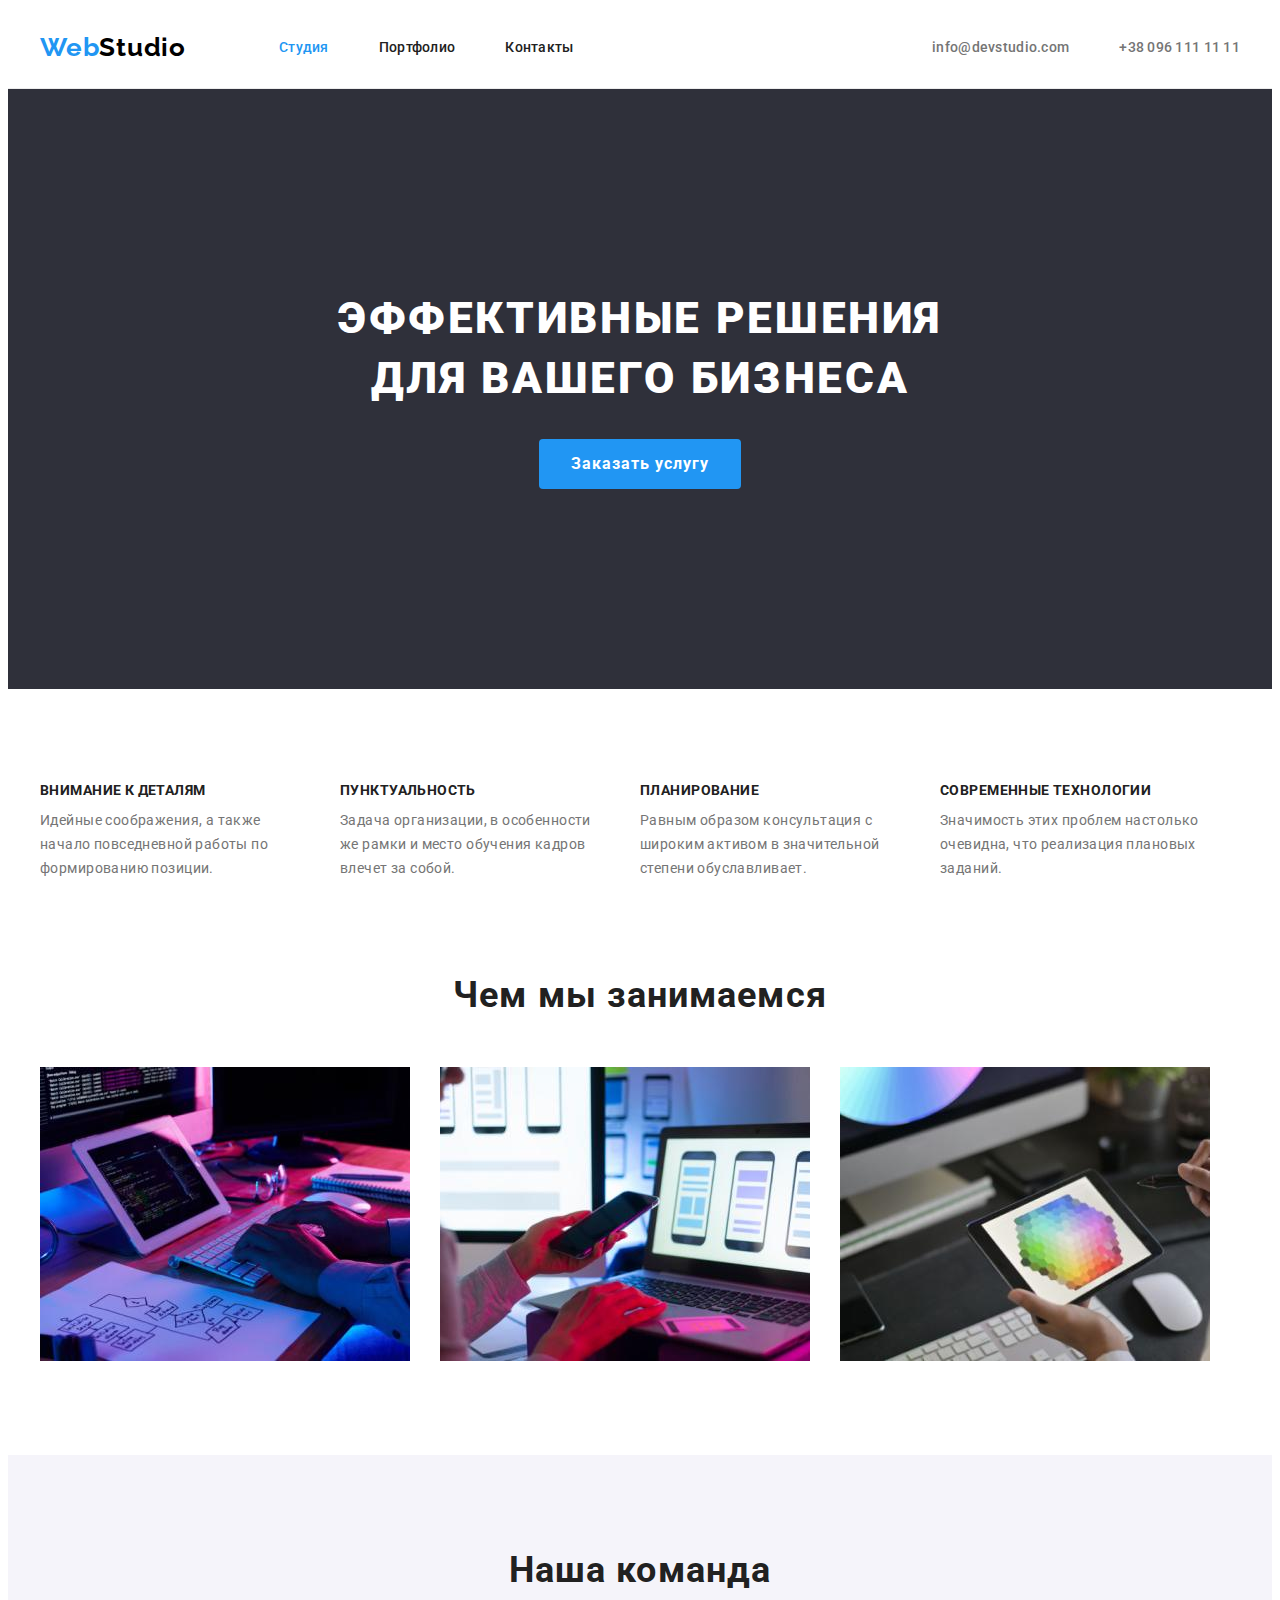
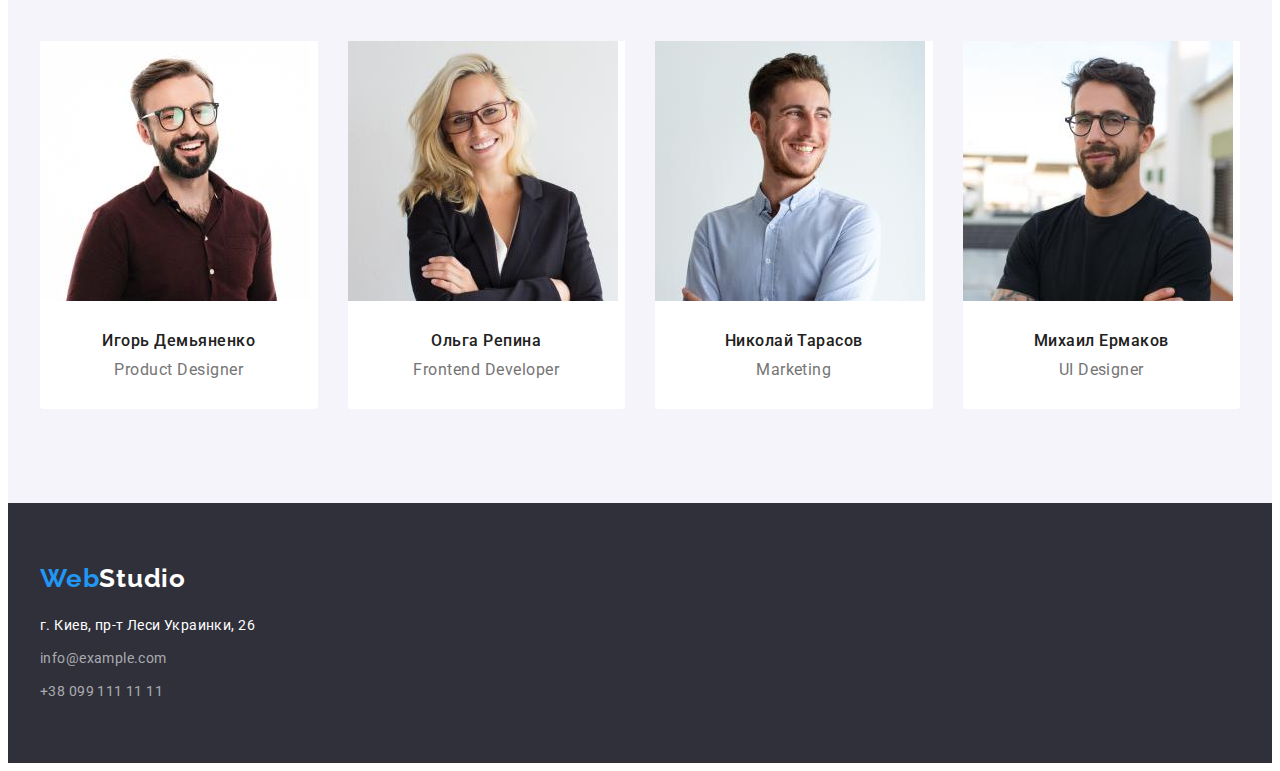
==== index.html @ 36c6a74e "Создает репозиторий для дз 4" ====
<!doctype html>
<html lang="ru">
<head>
    <meta charset="UTF-8">
    <meta http-equiv="X-UA-Compatible" content="IE=edge">
    <meta name="viewport" content="width=device-width, initial-scale=1.0">
    <title>Студия</title>
    <link rel="preconnect" href="https://fonts.googleapis.com">
    <link rel="preconnect" href="https://fonts.gstatic.com" crossorigin>
    <link href="https://fonts.googleapis.com/css2?family=Raleway:wght@700&family=Roboto:wght@400;500;700;900&display=swap"
        rel="stylesheet">
    <link rel="stylesheet" href="https://cdnjs.cloudflare.com/ajax/libs/modern-normalize/1.1.0/modern-normalize.min.css"
        integrity="sha512-wpPYUAdjBVSE4KJnH1VR1HeZfpl1ub8YT/NKx4PuQ5NmX2tKuGu6U/JRp5y+Y8XG2tV+wKQpNHVUX03MfMFn9Q=="
        crossorigin="anonymous" referrerpolicy="no-referrer" />
    <link rel="stylesheet" href="./css/styles.css">
</head>
<body>
    <header class="header">
        <div class="container header-container">
            <nav class="header-nav">
                <a class="link logo" href="./">Web<span class="logo-header">Studio</span></a>
                <ul class="list header-site-nav">
                    <li class="header-item"><a class="link header-link current" href="">Студия</a></li>
                    <li class="header-item"><a class="link header-link" href="./portfolio.html">Портфолио</a></li>
                    <li class="header-item"><a class="link header-link" href="">Контакты</a></li> 
                </ul>
            </nav>
            <ul class="list header-contacts">
                <li class="header-item"><a class="link header-link" href="mailto:info@devstudio.com">info@devstudio.com</a></li>
                <li class="header-item"><a class="link header-link" href="tel:+380961111111">+38 096 111 11 11</a></li>       
            </ul>
        </div>
    </header>
    <main>
        <!-- Герой -->
        <section class="hero">
            <div class="container hero-container">
                <h1 class="title">Эффективные решения для вашего бизнеса</h1>
                <button class="button-hero" type="button">Заказать услугу</button>
            </div>
        </section>
        <!-- Особенности -->
        <section class="section-features">
            <div class="container features-container">
                <h2 class="visually-hidden">Особенности</h2>
                <ul class="list features-list">
                    <li class="features-item">
                        <h3 class="title">Внимание к деталям</h3>
                        <p class="text">Идейные соображения, а также начало повседневной работы по формированию позиции.</p>
                    </li>
                    <li class="features-item">
                        <h3 class="title">Пунктуальность</h3>
                        <p class="text">Задача организации, в особенности же рамки и место обучения кадров влечет за собой.</p>
                    </li>
                    <li class="features-item">
                        <h3 class="title">Планирование</h3>
                        <p class="text">Равным образом консультация с широким активом в значительной степени обуславливает.</p>
                    </li>
                    <li class="features-item">
                        <h3 class="title">Современные технологии</h3>
                        <p class="text">Значимость этих проблем настолько очевидна, что реализация плановых заданий.</p>
                    </li>
                </ul>
            </div>
        </section>
        <!-- Чем мы занимаемся -->
        <section class="section-activity">
            <div class="container activity-container">
                <h2 class="section-title">Чем мы занимаемся</h2>
                <ul class="list activity-list">
                    <li class="activity-item">
                        <img 
                            src="./images/activity-img-1.jpg" 
                            alt="человек пишет код"
                            width="370"
                            height="294" 
                        />                        
                    </li>
                    <li class="activity-item">
                        <img 
                            src="./images/activity-img-2.jpg" 
                            alt="человек делает дизайн мобильного приложения" 
                            width="370" 
                            height="294" 
                        />
                    </li>
                    <li class="activity-item">
                        <img 
                            src="./images/activity-img-3.jpg" 
                            alt="человек выбирает цвет на планшете" 
                            width="370" 
                            height="294" 
                        />
                    </li>
                </ul>
            </div>
        </section>
        <!-- Наша команда -->
        <section class="section-team">
            <div class="container team-container">
                <h2 class="section-title">Наша команда</h2>
                <ul class="list team-list">
                    <li class="team-item">
                        <img src="./images/team-img-1.jpg" alt="фото Игорь Демьяненко" width="270" height="260"> 
                        <div class="team-item-bottom">
                            <h3 class="title">Игорь Демьяненко</h3>
                            <p class="text" lang="en">Product Designer</p>
                        </div>
                    </li>
                    <li class="team-item">
                        <img src="./images/team-img-2.jpg" alt="фото Ольга Репина" width="270" height="260">
                        <div class="team-item-bottom">
                            <h3 class="title">Ольга Репина</h3>
                            <p class="text" lang="en">Frontend Developer</p>
                        </div>                        
                    </li>
                    <li class="team-item">
                        <img src="./images/team-img-3.jpg" alt="фото Николай Тарасов" width="270" height="260">
                        <div class="team-item-bottom">
                            <h3 class="title">Николай Тарасов</h3>
                            <p class="text" lang="en">Marketing</p>
                        </div>
                    </li>
                    <li class="team-item">
                        <img src="./images/team-img-4.jpg" alt="фото Михаил Ермаков" width="270" height="260">
                        <div class="team-item-bottom">
                            <h3 class="title">Михаил Ермаков</h3>
                            <p class="text" lang="en">UI Designer</p>
                        </div>
                    </li>
                </ul>
            </div>
        </section>
    </main>
    <!-- Футер -->
    <footer class="footer">
        <div class="container footer-container">
            <a class="link logo" href="./">Web<span class="logo-footer">Studio</span></a>
            <address>
                <ul class="list footer-contacts">
                    <li class="footer-contacts-bottom"><a class="link"  href="https://goo.gl/maps/1StMXvGL2Qj9idB2A" target="_blank" rel="noopener noreferrer">г. Киев, пр-т Леси Украинки, 26</a></li>
                    <li class="footer-contacts-bottom"><a class="link contacts" href="mailto:info@example.com">info@example.com</a></li>
                    <li class="footer-contacts-bottom"><a class="link contacts" href="tel:+380991111111">+38 099 111 11 11</a></li>
                </ul>
            </address>
        </div>
    </footer>
</body>
</html>
---- css/styles.css ----
:root {
  --background-color: #ffffff;
  --second-background-color: #2f303a;
  --third-backgroud-color: #f5f4fa;
  --logo-text-color: #2196f3;
  --logo-text-color-first: #000000;
  --logo-text-color-second: #ffffff;
  --main-title-color: #ffffff;
  --second-title-color: #212121;
  --main-text-color: #757575;
  --second-text-color: rgba(255, 255, 255, 0.6);
  --accent-color: #2196f3;
  --background-btn-color: #2196f3;
  --text-btn-color: #ffffff;
  --header-text-color: #212121;
  --portfolio-btn-text-color: #212121;
  --portfolio-btn-background-color: #f5f4fa;
  --portfolio-btn-accent-text-color: #ffffff;
  --portfolio-btn-accent-background-color: #2196f3;
  --header-border-color: #ececec;
  --portfolio-border-color: #eeeeee;
}

p,
h1,
h2,
h3,
h4,
h5,
h6 {
  margin: 0;
}
ul {
  margin: 0;
  padding: 0;
}
img {
  display: block;
}

.container {
  width: 1200px;
  padding-left: 15px;
  padding-right: 15px;
  margin: 0 auto;
}

body {
  background-color: var(--background-color);
  font-family: 'Roboto', sans-serif;
  color: var(--main-text-color);
}

/* --------------------General---------------- */
.list {
  list-style: none;
}

.link {
  text-decoration: none;
}

.section-title {
  font-weight: 700;
  font-size: 36px;
  line-height: 1.17;
  text-align: center;
  letter-spacing: 0.03em;
  color: var(--second-title-color);
  margin-bottom: 50px;
}

.visually-hidden {
  position: absolute;
  white-space: nowrap;
  width: 1px;
  height: 1px;
  overflow: hidden;
  border: 0;
  padding: 0;
  clip: rect(0 0 0 0);
  clip-path: inset(50%);
  margin: -1px;
}

/* -----------------------Logo------------------ */
.logo {
  font-family: Raleway;
  font-weight: 700;
  font-size: 26px;
  line-height: 1.19;
  letter-spacing: 0.03em;
  color: var(--logo-text-color);
  display: block;
}

.logo-header {
  color: var(--logo-text-color-first);
  margin-right: 93px;
}

.logo-footer {
  color: var(--logo-text-color-second);
}

/* -------------------------Button-------------- */
.button-hero {
  font-family: inherit;
  font-weight: 700;
  font-size: 16px;
  line-height: 1.88;
  text-align: center;
  letter-spacing: 0.06em;
  color: var(--text-btn-color);
  background-color: var(--background-btn-color);

  min-width: 200px;
  border-radius: 4px;
  border: 0;
  padding: 10px 32px;
  margin: 0;
}

.button-hero:hover,
.button-hero:focus {
  cursor: pointer;
}

.button-works {
  font-family: inherit;
  font-weight: 500;
  font-size: 16px;
  line-height: 1.63;
  text-align: center;
  letter-spacing: 0.03em;
  color: var(--portfolio-btn-text-color);
  background-color: var(--portfolio-btn-background-color);

  max-width: 145px;
  border-radius: 4px;
  border: 0;
  padding: 6px 22px;
}

.button-works:hover,
.button-works:focus {
  color: var(--portfolio-btn-accent-text-color);
  background-color: var(--portfolio-btn-accent-background-color);
  cursor: pointer;
}

/*----------------------------INDEX.HTML----------------------*/

/* ---------------------------Header--------------- */

.header {
  border-bottom-width: 1px;
  border-bottom-style: solid;
  border-bottom-color: var(--header-border-color);
}

.header-site-nav {
  display: flex;
}

.header-nav {
  display: flex;
  align-items: center;
}

.header-nav .logo {
  padding-top: 24px;
  padding-bottom: 25px;
}

.header-container {
  display: flex;
  align-items: center;
}

.header-contacts {
  display: flex;
  margin-left: auto;
}

.header-item:not(:last-child) {
  margin-right: 50px;
}

.header-link {
  padding-top: 32px;
  padding-bottom: 32px;
  display: block;
}

.header-site-nav .link {
  font-weight: 500;
  font-size: 14px;
  line-height: 1.14;
  letter-spacing: 0.02em;
  color: var(--header-text-color);
}
.header-site-nav .link:hover,
.header-site-nav .link:focus {
  color: var(--accent-color);
}

.header-site-nav .link.current {
  color: var(--accent-color);
}

.header-contacts .link {
  font-weight: 500;
  font-size: 14px;
  line-height: 1.14;
  letter-spacing: 0.02em;
  color: inherit;
}
.header-contacts .link:hover,
.header-contacts .link:focus {
  color: var(--accent-color);
}

/* ---------------------------Секция Герой------------ */
.hero {
  padding: 200px 0px;
  background-color: var(--second-background-color);
}

.hero-container {
  justify-content: center;
  text-align: center;
}

.hero .title {
  font-weight: 900;
  font-size: 44px;
  line-height: 1.36;
  text-align: center;
  letter-spacing: 0.06em;
  text-transform: uppercase;
  color: var(--main-title-color);

  width: 696px;
  margin-right: auto;
  margin-left: auto;
  margin-bottom: 30px;
}

/* ---------------------------Секция Особенности-------- */

.section-features {
  padding: 94px 0;
}

.features-list {
  display: flex;
}

.features-item {
  width: 270px;
}

.features-item:not(:last-child) {
  margin-right: 30px;
}

.features-list .title {
  font-weight: 700;
  font-size: 14px;
  line-height: 1.14;
  letter-spacing: 0.03em;
  text-transform: uppercase;
  color: var(--second-title-color);
  text-align: left;
  margin-bottom: 10px;
}
.features-list .text {
  font-weight: 400;
  font-size: 14px;
  line-height: 1.71;
  letter-spacing: 0.03em;
  text-align: left;
}

/* ------------------Секция Чем мы занимаемся------------- */

.section-activity {
  padding-bottom: 94px;
}

.activity-list {
  display: flex;
  flex-wrap: wrap;
}

.activity-item {
  width: 370px;
  margin-right: 30px;
}

.activity-item:nth-child(3n) {
  margin-right: 0;
}

/* ------------------------Секция Наша команда------------ */

.section-team {
  background-color: var(--third-backgroud-color);
  padding: 94px 0;
}

.team-list {
  display: flex;
  flex-wrap: wrap;
  margin-left: -30px;
  margin-bottom: -30px;
}

.team-item {
  width: 270px;
  flex-basis: calc((100% - 4 * 30px) / 4);
  margin-left: 30px;
  margin-bottom: 30px;
  border-bottom-right-radius: 4px;
  border-bottom-left-radius: 4px;
  background-color: #ffffff;
}

.team-item-bottom {
  padding-top: 30px;
  padding-bottom: 30px;
}

.team-list .title {
  font-weight: 500;
  font-size: 16px;
  line-height: 1.19;
  text-align: center;
  letter-spacing: 0.03em;
  margin-bottom: 10px;
  color: var(--second-title-color);
}
.team-list .text {
  font-weight: 400;
  font-size: 16px;
  line-height: 1.19;
  text-align: center;
  letter-spacing: 0.03em;
}

/* Футер */
.footer {
  background-color: var(--second-background-color);
  padding: 60px 0;
}

.footer-container .logo {
  margin-bottom: 20px;
}

.footer-contacts {
  width: 231px;
  margin-right: auto;
}

.footer-contacts-bottom:not(:last-child) {
  margin-bottom: 9px;
}

.footer-contacts .link {
  font-style: normal;
  font-weight: 400;
  font-size: 14px;
  line-height: 1.71;
  letter-spacing: 0.03em;
  color: #ffffff;
}
.footer-contacts .link:hover,
.footer-contacts .link:focus {
  color: var(--accent-color);
}
.footer-contacts .contacts {
  font-style: normal;
  font-weight: 400;
  font-size: 14px;
  line-height: 1.71;
  letter-spacing: 0.03em;
  color: var(--second-text-color);
}
.footer-contacts .contacts:hover,
.footer-contacts .contacts:focus {
  color: var(--accent-color);
}

/*------------------------------PORTFOLIO.HTML-----------------*/

.section-works {
  padding: 94px 0;
}

.list-btn-works {
  display: flex;
  justify-content: center;
  min-width: 611px;
  margin-bottom: 50px;
}

.button-works-item:not(:last-child) {
  margin-right: 8px;
}

.list-works {
  display: flex;
  flex-wrap: wrap;
  margin-left: -30px;
  margin-bottom: -30px;
}

.cards-works-item {
  width: 370px;
  flex-basis: calc((100% - 9 * 30px) / 9);
  margin-left: 30px;
  margin-bottom: 30px;
}

.cards-works-text {
  padding: 20px 24px;
  border-width: 0 1px 1px 1px;
  border-style: solid;
  border-color: var(--portfolio-border-color);
}

.title-works {
  font-weight: 700;
  font-size: 18px;
  line-height: 2;
  letter-spacing: 0.06em;
  color: var(--second-title-color);
  margin-bottom: 4px;
}

.list-works .link-works {
  font-weight: 400;
  font-size: 16px;
  line-height: 1.88;
  letter-spacing: 0.03em;
  color: inherit;
}
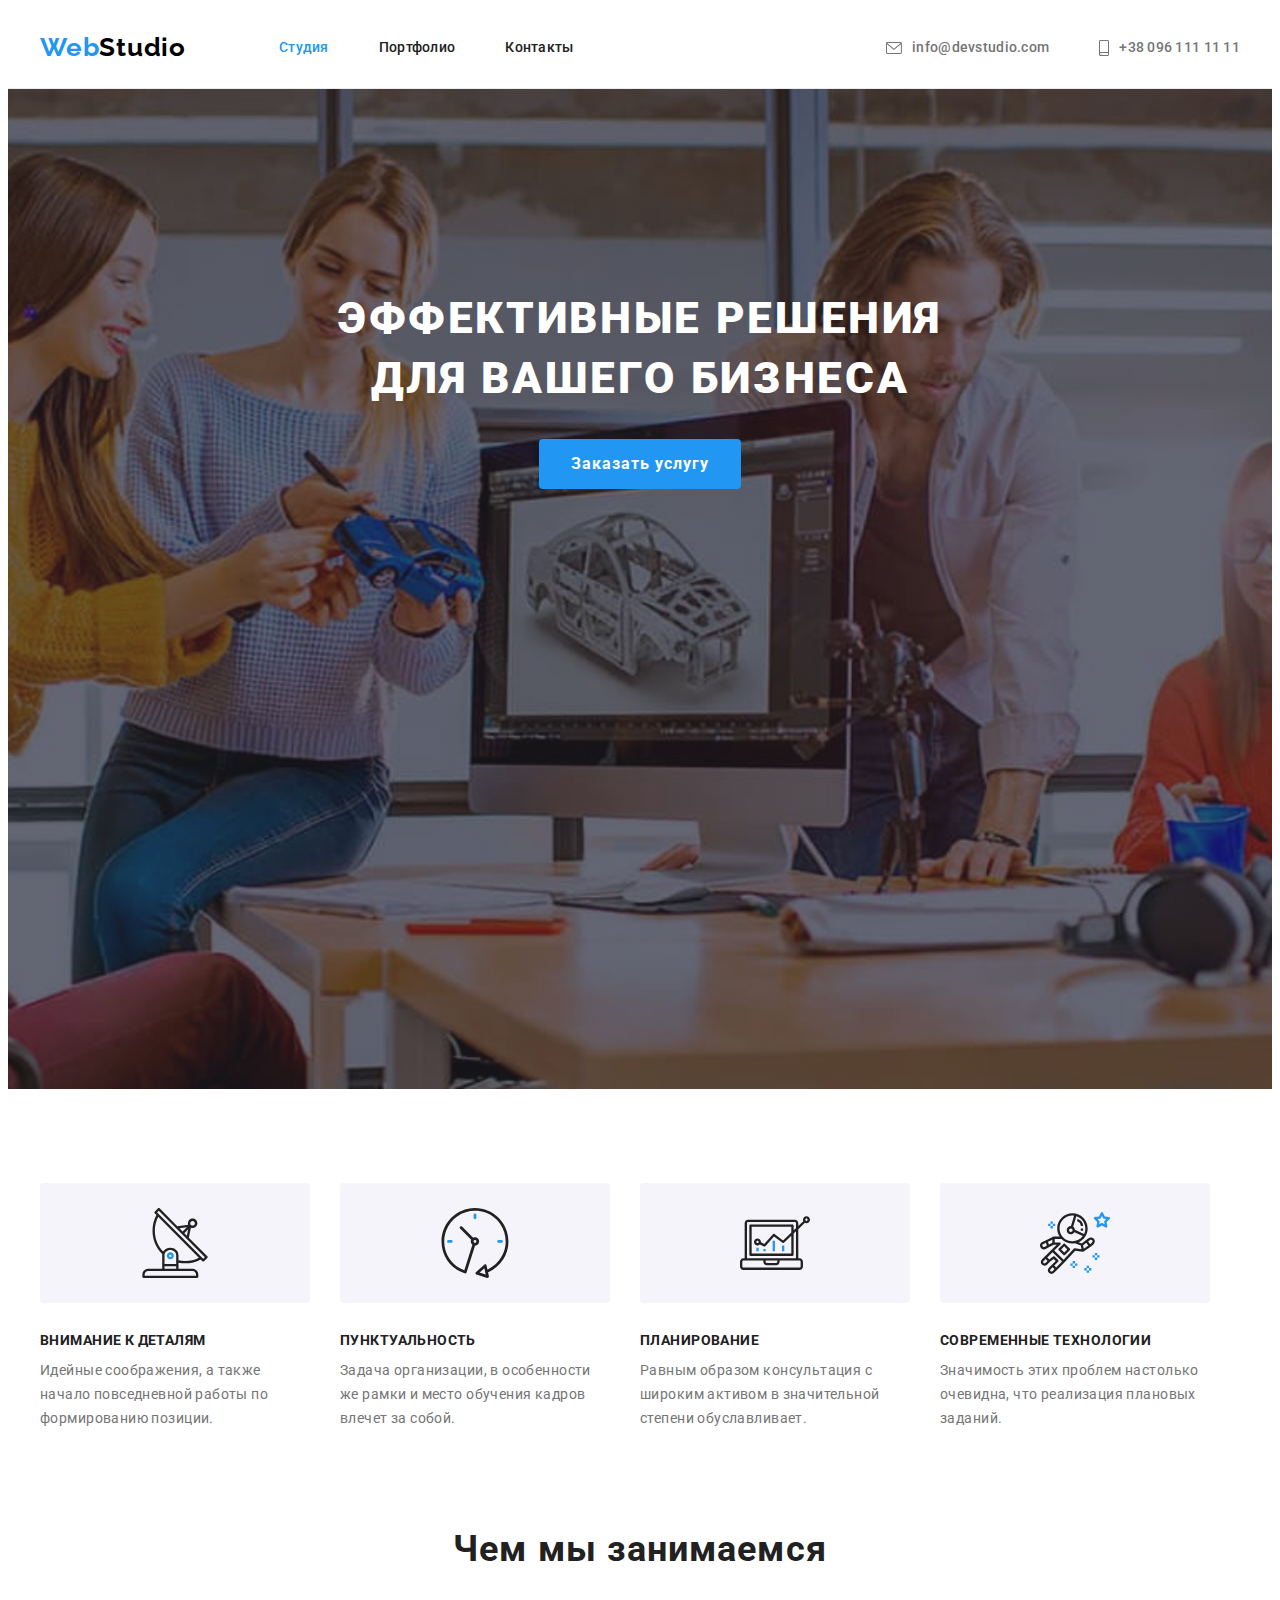
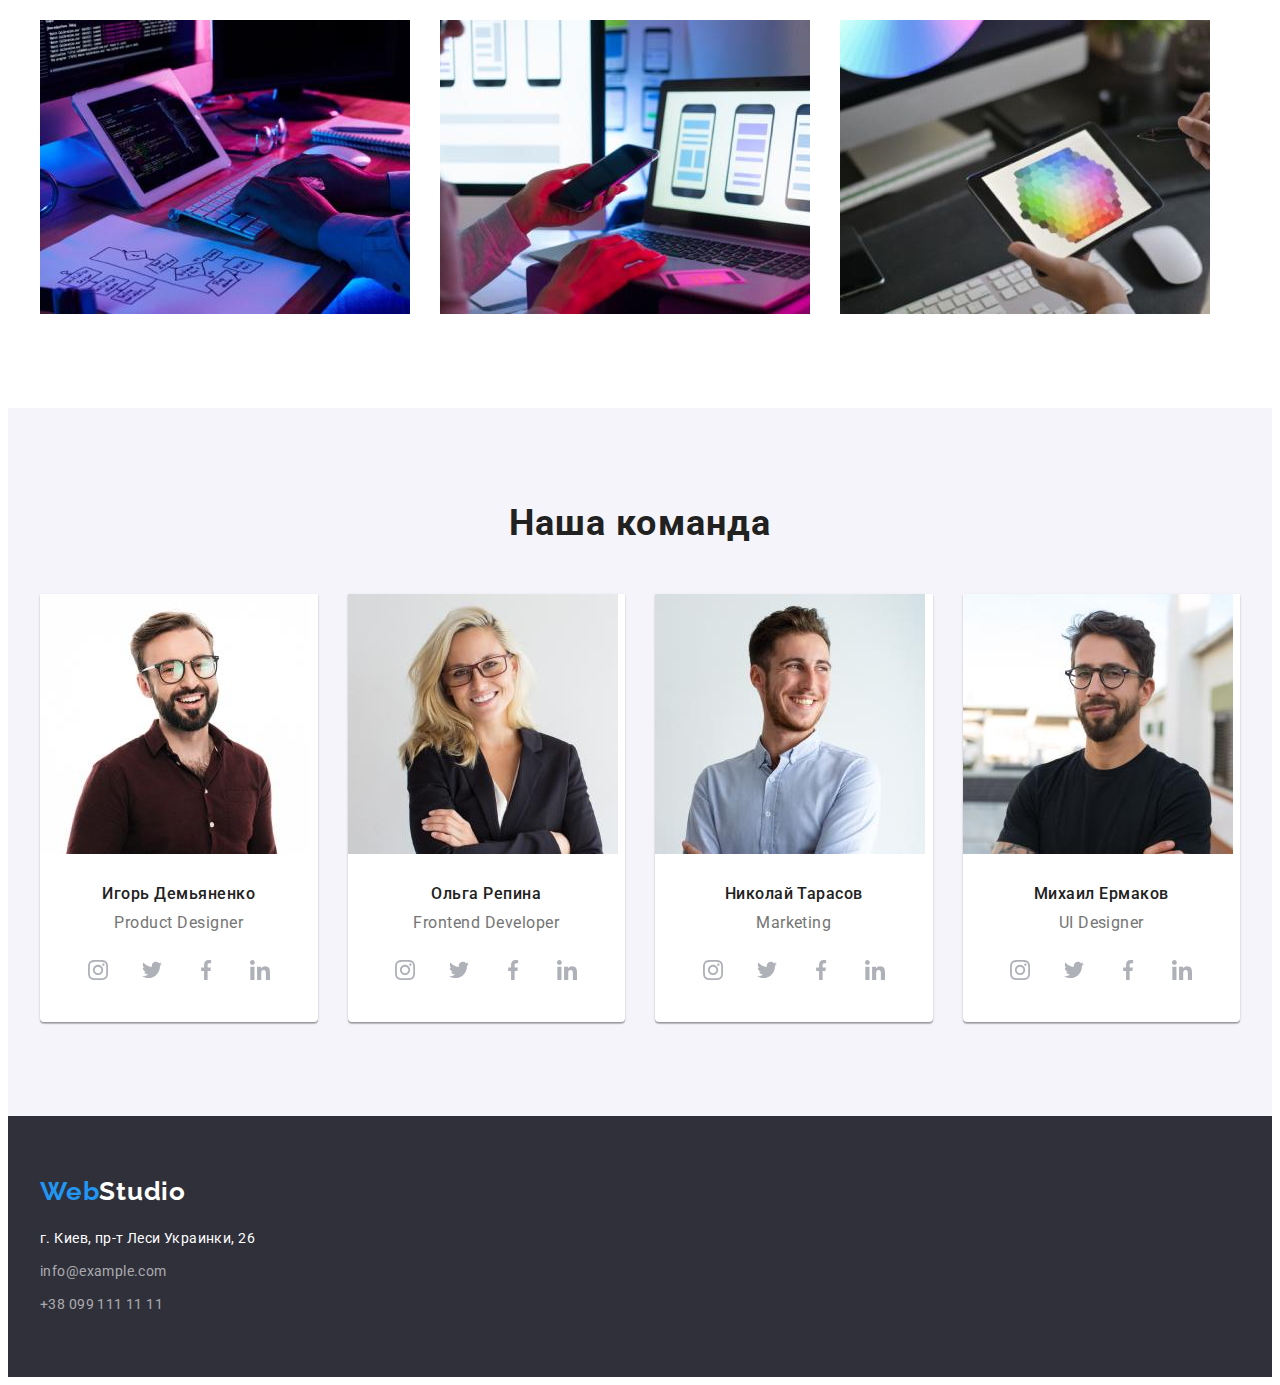
==== commit 1d01fdad: "Создает декоративные элементы и иконки на странице Портфолио (кроме Постоянные клиенты и Футер)" ====
--- a/index.html
+++ b/index.html
@@ -26,15 +26,25 @@
                 </ul>
             </nav>
             <ul class="list header-contacts">
-                <li class="header-item"><a class="link header-link" href="mailto:info@devstudio.com">info@devstudio.com</a></li>
-                <li class="header-item"><a class="link header-link" href="tel:+380961111111">+38 096 111 11 11</a></li>       
+                <li class="header-item">
+                    <a class="link header-link" href="mailto:info@devstudio.com">
+                        <svg class="contacts-icon" width="16" height="12">
+                            <use href="./images/icons.svg#envelope"></use>
+                        </svg>
+                    info@devstudio.com</a></li>
+                <li class="header-item">
+                    <a class="link header-link" href="tel:+380961111111">
+                        <svg class="contacts-icon" width="10" height="16">
+                            <use href="./images/icons.svg#smartphone"></use>
+                        </svg>
+                    +38 096 111 11 11</a></li>       
             </ul>
         </div>
     </header>
     <main>
         <!-- Герой -->
-        <section class="hero">
-            <div class="container hero-container">
+        <section class="hero hero-overlay">
+            <div class="hero-container ">
                 <h1 class="title">Эффективные решения для вашего бизнеса</h1>
                 <button class="button-hero" type="button">Заказать услугу</button>
             </div>
@@ -45,18 +55,38 @@
                 <h2 class="visually-hidden">Особенности</h2>
                 <ul class="list features-list">
                     <li class="features-item">
+                        <div class="features-background">
+                            <svg class="features-icon" width="70" height="70">
+                                <use href="./images/icons.svg#antenna"></use>
+                            </svg>
+                        </div>
                         <h3 class="title">Внимание к деталям</h3>
                         <p class="text">Идейные соображения, а также начало повседневной работы по формированию позиции.</p>
                     </li>
                     <li class="features-item">
+                        <div class="features-background">
+                            <svg class="features-icon" width="70" height="70">
+                                <use href="./images/icons.svg#clock"></use>
+                            </svg>
+                        </div>
                         <h3 class="title">Пунктуальность</h3>
                         <p class="text">Задача организации, в особенности же рамки и место обучения кадров влечет за собой.</p>
                     </li>
                     <li class="features-item">
+                        <div class="features-background">
+                            <svg class="features-icon" width="70" height="70">
+                                <use href="./images/icons.svg#diagram"></use>
+                            </svg>
+                        </div>
                         <h3 class="title">Планирование</h3>
                         <p class="text">Равным образом консультация с широким активом в значительной степени обуславливает.</p>
                     </li>
                     <li class="features-item">
+                        <div class="features-background">
+                            <svg class="features-icon" width="70" height="70">
+                                <use href="./images/icons.svg#astronaut"></use>
+                            </svg>
+                        </div>
                         <h3 class="title">Современные технологии</h3>
                         <p class="text">Значимость этих проблем настолько очевидна, что реализация плановых заданий.</p>
                     </li>
@@ -105,6 +135,36 @@
                         <div class="team-item-bottom">
                             <h3 class="title">Игорь Демьяненко</h3>
                             <p class="text" lang="en">Product Designer</p>
+                            <ul class="list team-social-list">
+                                <li class="team-social-item">
+                                    <a class="team-social-link" href="">
+                                        <svg class="team-social-icon" width="20" height="20">
+                                            <use href="./images/icons.svg#instagram"></use>
+                                        </svg>
+                                    </a>
+                                </li>
+                                <li class="team-social-item">
+                                    <a class="team-social-link" href="">
+                                        <svg class="team-social-icon" width="20" height="20">
+                                            <use href="./images/icons.svg#twitter"></use>
+                                        </svg>
+                                    </a>
+                                </li>
+                                <li class="team-social-item">
+                                    <a class="team-social-link" href="">
+                                        <svg class="team-social-icon" width="20" height="20">
+                                            <use href="./images/icons.svg#facebook"></use>
+                                        </svg>
+                                    </a>
+                                </li>
+                                <li class="team-social-item">
+                                    <a class="team-social-link" href="">
+                                        <svg class="team-social-icon" width="20" height="20">
+                                            <use href="./images/icons.svg#linkedin"></use>
+                                        </svg>
+                                    </a>
+                                </li>
+                            </ul>
                         </div>
                     </li>
                     <li class="team-item">
@@ -112,6 +172,36 @@
                         <div class="team-item-bottom">
                             <h3 class="title">Ольга Репина</h3>
                             <p class="text" lang="en">Frontend Developer</p>
+                            <ul class="list team-social-list">
+                                <li class="team-social-item">
+                                    <a class="team-social-link" href="">
+                                        <svg class="team-social-icon" width="20" height="20">
+                                            <use href="./images/icons.svg#instagram"></use>
+                                        </svg>
+                                    </a>
+                                </li>
+                                <li class="team-social-item">
+                                    <a class="team-social-link" href="">
+                                        <svg class="team-social-icon" width="20" height="20">
+                                            <use href="./images/icons.svg#twitter"></use>
+                                        </svg>
+                                    </a>
+                                </li>
+                                <li class="team-social-item">
+                                    <a class="team-social-link" href="">
+                                        <svg class="team-social-icon" width="20" height="20">
+                                            <use href="./images/icons.svg#facebook"></use>
+                                        </svg>
+                                    </a>
+                                </li>
+                                <li class="team-social-item">
+                                    <a class="team-social-link" href="">
+                                        <svg class="team-social-icon" width="20" height="20">
+                                            <use href="./images/icons.svg#linkedin"></use>
+                                        </svg>
+                                    </a>
+                                </li>
+                            </ul>
                         </div>                        
                     </li>
                     <li class="team-item">
@@ -119,6 +209,36 @@
                         <div class="team-item-bottom">
                             <h3 class="title">Николай Тарасов</h3>
                             <p class="text" lang="en">Marketing</p>
+                            <ul class="list team-social-list">
+                                <li class="team-social-item">
+                                    <a class="team-social-link" href="">
+                                        <svg class="team-social-icon" width="20" height="20">
+                                            <use href="./images/icons.svg#instagram"></use>
+                                        </svg>
+                                    </a>
+                                </li>
+                                <li class="team-social-item">
+                                    <a class="team-social-link" href="">
+                                        <svg class="team-social-icon" width="20" height="20">
+                                            <use href="./images/icons.svg#twitter"></use>
+                                        </svg>
+                                    </a>
+                                </li>
+                                <li class="team-social-item">
+                                    <a class="team-social-link" href="">
+                                        <svg class="team-social-icon" width="20" height="20">
+                                            <use href="./images/icons.svg#facebook"></use>
+                                        </svg>
+                                    </a>
+                                </li>
+                                <li class="team-social-item">
+                                    <a class="team-social-link" href="">
+                                        <svg class="team-social-icon" width="20" height="20">
+                                            <use href="./images/icons.svg#linkedin"></use>
+                                        </svg>
+                                    </a>
+                                </li>
+                            </ul>
                         </div>
                     </li>
                     <li class="team-item">
@@ -126,6 +246,36 @@
                         <div class="team-item-bottom">
                             <h3 class="title">Михаил Ермаков</h3>
                             <p class="text" lang="en">UI Designer</p>
+                            <ul class="list team-social-list">
+                                <li class="team-social-item">
+                                    <a class="team-social-link" href="">
+                                        <svg class="team-social-icon" width="20" height="20">
+                                            <use href="./images/icons.svg#instagram"></use>
+                                        </svg>
+                                    </a>
+                                </li>
+                                <li class="team-social-item">
+                                    <a class="team-social-link" href="">
+                                        <svg class="team-social-icon" width="20" height="20">
+                                            <use href="./images/icons.svg#twitter"></use>
+                                        </svg>
+                                    </a>
+                                </li>
+                                <li class="team-social-item">
+                                    <a class="team-social-link" href="">
+                                        <svg class="team-social-icon" width="20" height="20">
+                                            <use href="./images/icons.svg#facebook"></use>
+                                        </svg>
+                                    </a>
+                                </li>
+                                <li class="team-social-item">
+                                    <a class="team-social-link" href="">
+                                        <svg class="team-social-icon" width="20" height="20">
+                                            <use href="./images/icons.svg#linkedin"></use>
+                                        </svg>
+                                    </a>
+                                </li>
+                            </ul>
                         </div>
                     </li>
                 </ul>
@@ -146,4 +296,6 @@
         </div>
     </footer>
 </body>
-</html>+</html>
+
+
--- a/css/styles.css
+++ b/css/styles.css
@@ -190,7 +190,9 @@
 .header-link {
   padding-top: 32px;
   padding-bottom: 32px;
-  display: block;
+  display: flex;
+  align-items: center;
+  justify-content: center;
 }
 
 .header-site-nav .link {
@@ -221,10 +223,31 @@
   color: var(--accent-color);
 }
 
+.contacts-icon {
+  fill: currentColor;
+  margin-right: 10px;
+}
+.contacts-icon:hover,
+.contacts-icon:focus {
+  fill: currentColor;
+}
+
 /* ---------------------------Секция Герой------------ */
 .hero {
   padding: 200px 0px;
-  background-color: var(--second-background-color);
+}
+
+.hero-overlay {
+  max-width: 1600px;
+  height: 600px;
+  margin-left: auto;
+  margin-right: auto;
+  background-color: #c4c4c4;
+  background-image: linear-gradient(rgba(47, 48, 58, 0.4), rgba(47, 48, 58, 0.4)),
+    url(../images/Background-Img-hero.jpg);
+  background-repeat: no-repeat;
+  background-position: center;
+  background-size: cover;
 }
 
 .hero-container {
@@ -263,6 +286,7 @@
 
 .features-item:not(:last-child) {
   margin-right: 30px;
+  min-height: 251px;
 }
 
 .features-list .title {
@@ -281,6 +305,16 @@
   line-height: 1.71;
   letter-spacing: 0.03em;
   text-align: left;
+}
+
+.features-background {
+  display: flex;
+  height: 120px;
+  background-color: var(--third-backgroud-color);
+  border-radius: 4px;
+  align-items: center;
+  justify-content: center;
+  margin-bottom: 30px;
 }
 
 /* ------------------Секция Чем мы занимаемся------------- */
@@ -325,6 +359,8 @@
   border-bottom-right-radius: 4px;
   border-bottom-left-radius: 4px;
   background-color: #ffffff;
+  box-shadow: 0 2px 1px 0 rgba(0, 0, 0, 0.2), 0 1px 1px 0 rgba(0, 0, 0, 0.14),
+    0 1px 3px 0 rgba(0, 0, 0, 0.12);
 }
 
 .team-item-bottom {
@@ -347,6 +383,45 @@
   line-height: 1.19;
   text-align: center;
   letter-spacing: 0.03em;
+  margin-bottom: 16px;
+}
+
+.team-social-list {
+  display: flex;
+  justify-content: center;
+}
+
+.team-social-item {
+  width: 44px;
+  height: 44px;
+}
+
+.team-social-item:not(:last-child) {
+  margin-right: 10px;
+}
+
+.team-social-link {
+  width: 100%;
+  height: 100%;
+  background-color: #ffffff;
+  display: flex;
+  border-radius: 50%;
+  align-items: center;
+  justify-content: center;
+}
+
+.team-social-icon {
+  fill: #afb1b8;
+}
+
+.team-social-link:hover,
+.team-social-link:focus {
+  background-color: var(--accent-color);
+}
+
+.team-social-link:hover .team-social-icon,
+.team-social-link:focus .team-social-icon {
+  fill: #ffffff;
 }
 
 /* Футер */
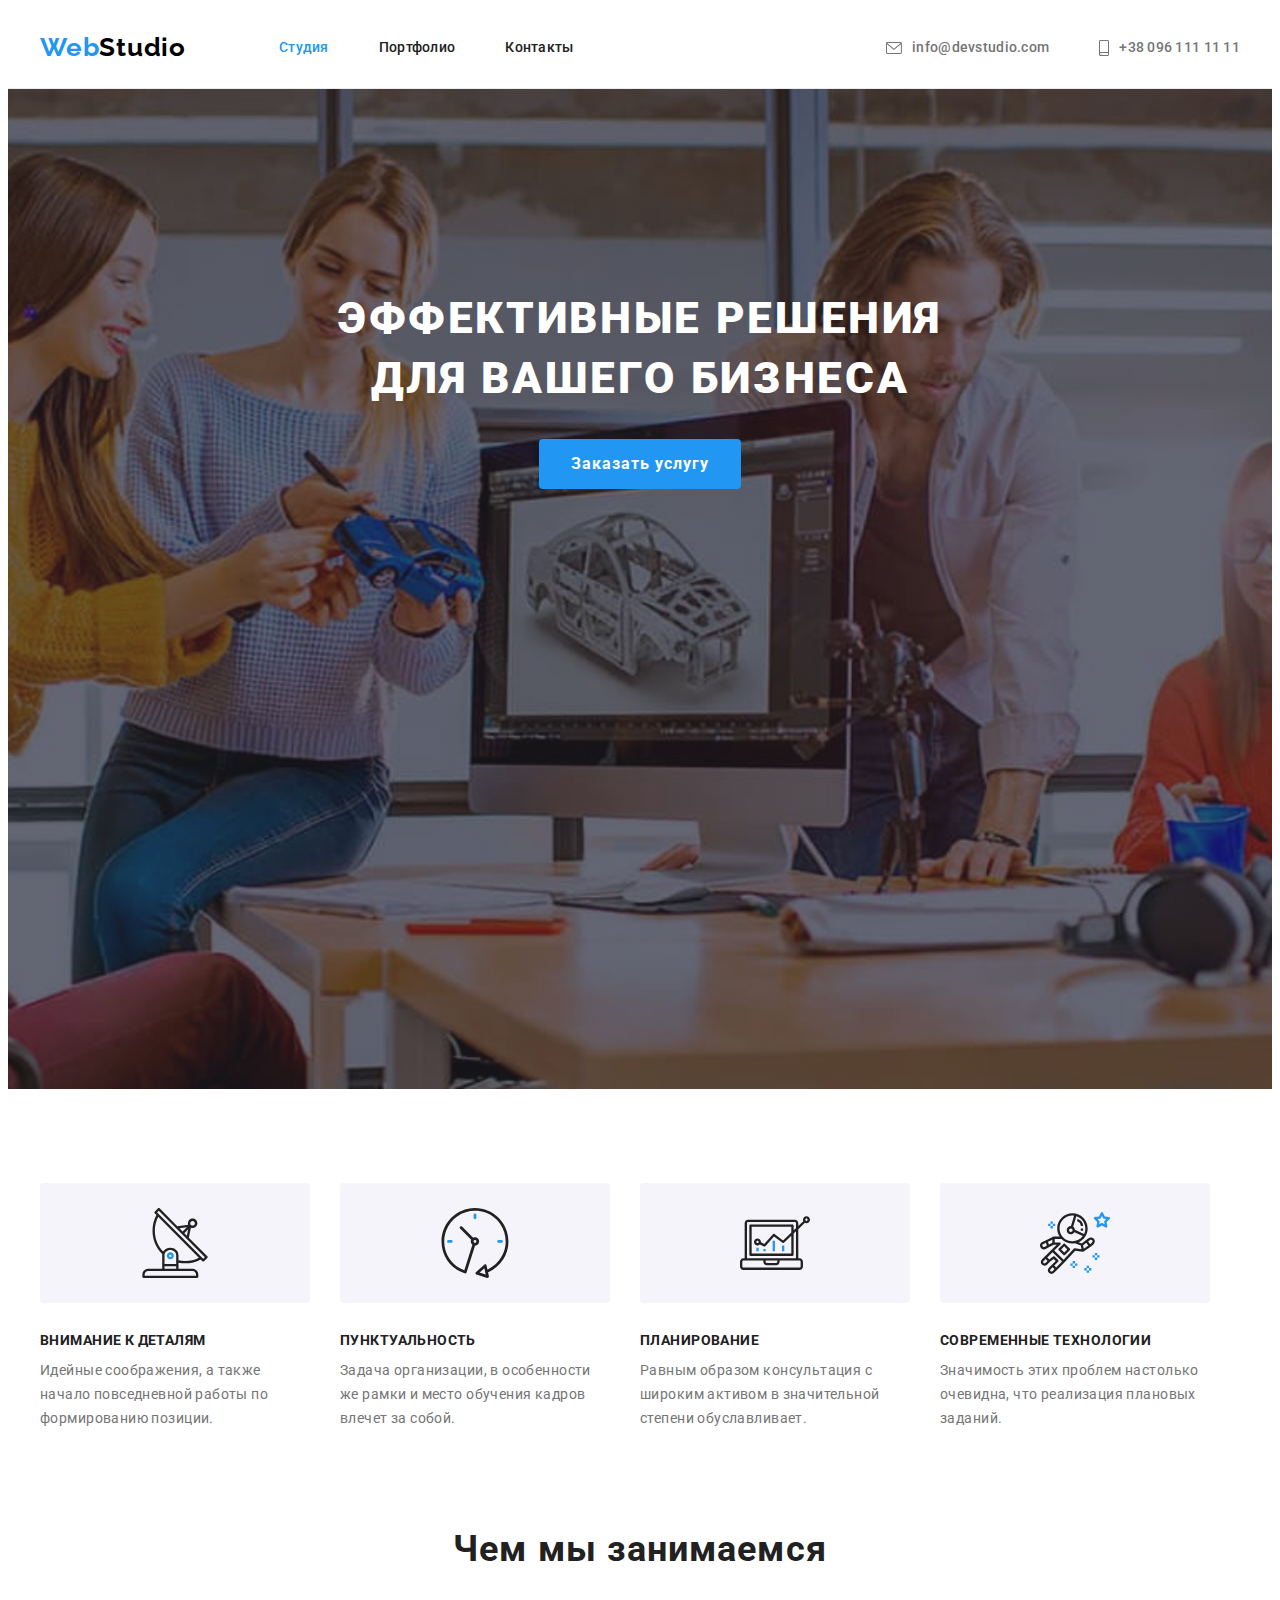
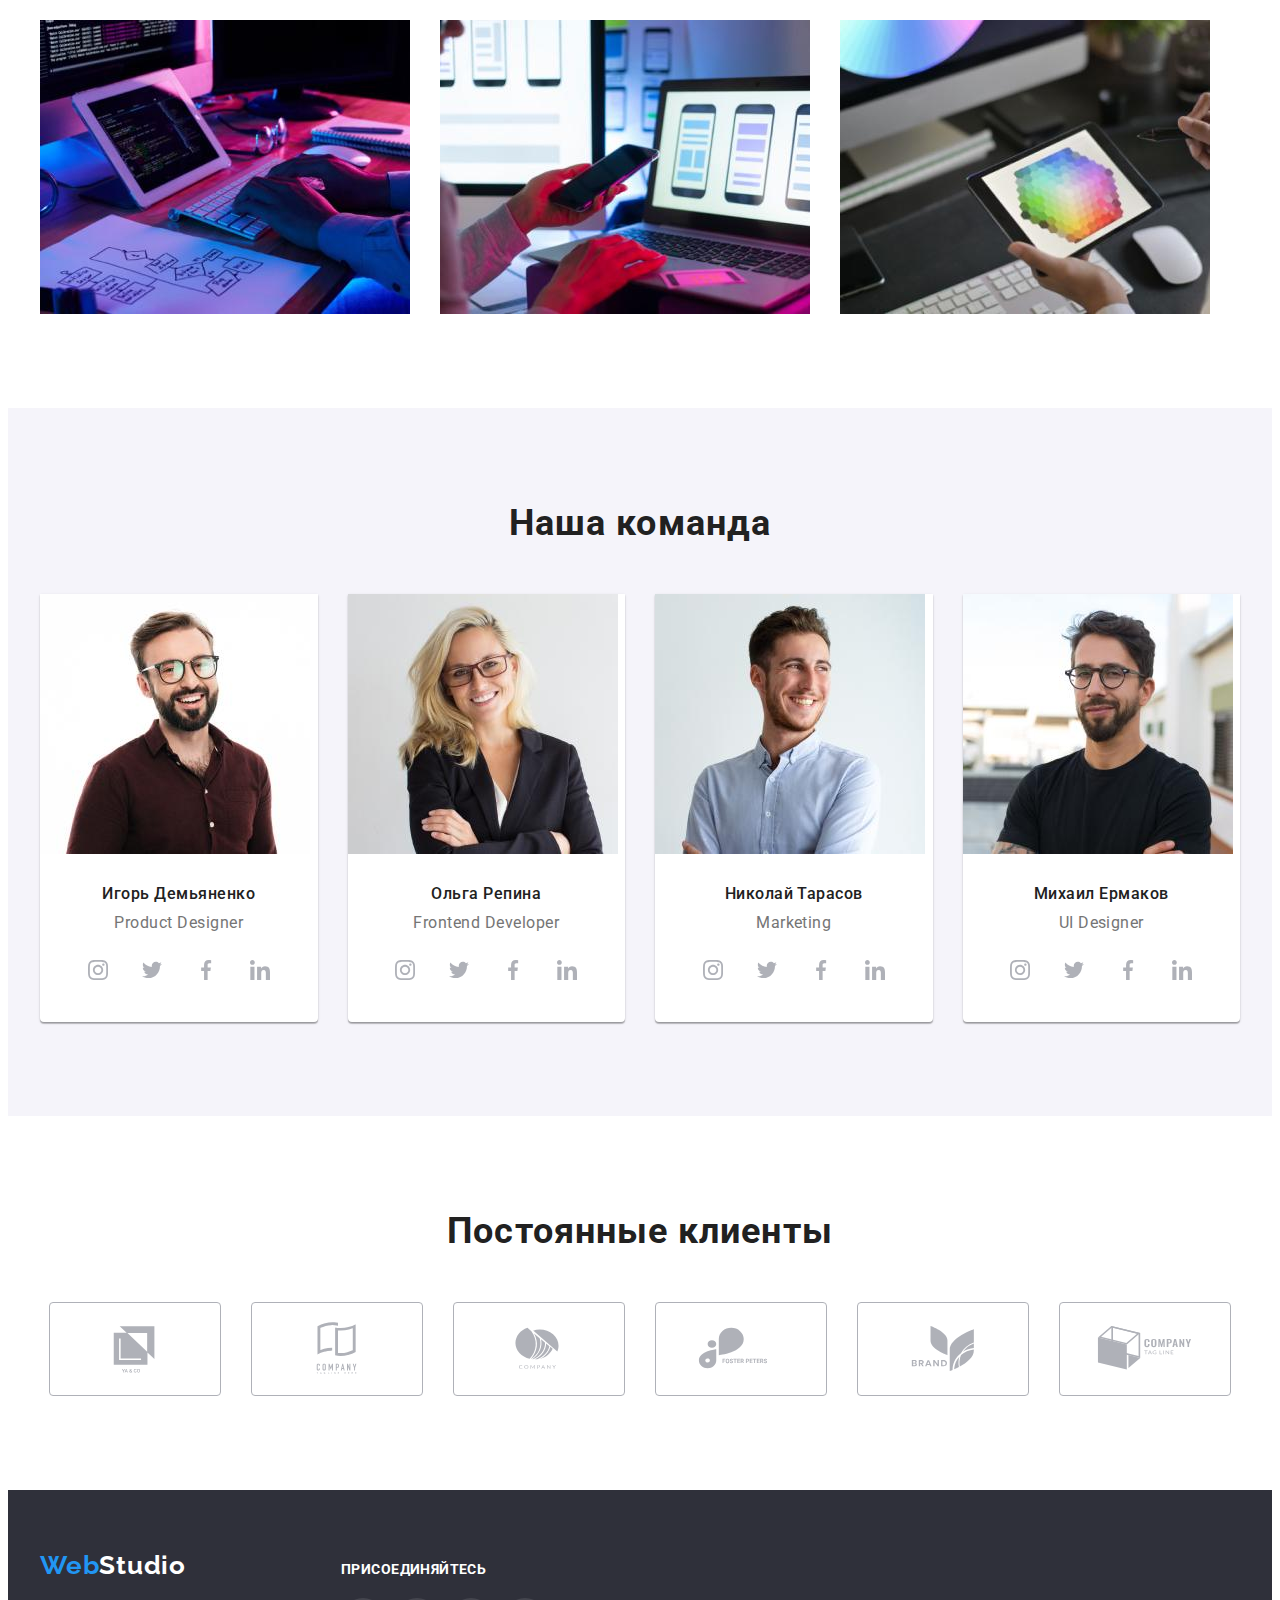
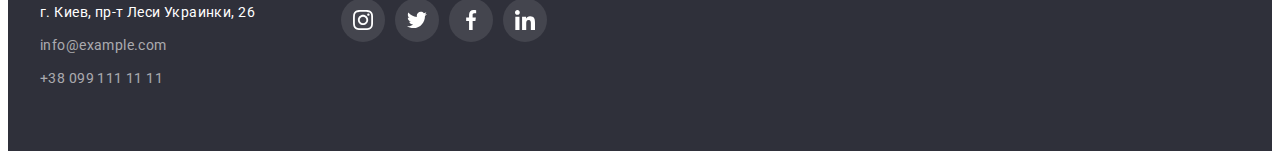
==== commit 7a818742: "Создает декоративные элементы и иконки в секциях Постоянные клиенты и Футер" ====
--- a/index.html
+++ b/index.html
@@ -282,17 +282,102 @@
             </div>
         </section>
     </main>
+    <!-- Постоянные клиенты -->
+        <section class="section-clients">
+            <div class="container clients-container">
+                <h2 class="section-title">Постоянные клиенты</h2>
+                <ul class="list clients-list">
+                    <li class="clients-item">
+                        <a class="clients-link" href="">
+                            <svg class="clients-icon" width="106" height="60">
+                                <use href="./images/icons.svg#Logo-1"></use>
+                            </svg>
+                        </a>
+                    </li>
+                    <li class="clients-item">
+                        <a class="clients-link" href="">
+                            <svg class="clients-icon" width="106" height="60">
+                                <use href="./images/icons.svg#Logo-2"></use>
+                            </svg>    
+                        </a>
+                    </li>
+                    <li class="clients-item">
+                        <a class="clients-link" href="">
+                            <svg class="clients-icon" width="106" height="60">
+                                <use href="./images/icons.svg#Logo-3"></use>
+                            </svg>
+                        </a>
+                    </li>
+                    <li class="clients-item">
+                        <a class="clients-link" href="">
+                            <svg class="clients-icon" width="106" height="60">
+                                <use href="./images/icons.svg#Logo-4"></use>
+                            </svg>
+                        </a>
+                    </li>
+                    <li class="clients-item">
+                        <a class="clients-link" href="">
+                            <svg class="clients-icon" width="106" height="60">
+                                <use href="./images/icons.svg#Logo-5"></use>
+                            </svg>
+                        </a>
+                    </li>
+                    <li class="clients-item">
+                        <a class="clients-link" href="">
+                            <svg class="clients-icon" width="106" height="60">
+                                <use href="./images/icons.svg#Logo-6"></use>
+                            </svg>
+                        </a>
+                    </li>
+                </ul>      
+            </div>
+        </section>
     <!-- Футер -->
     <footer class="footer">
         <div class="container footer-container">
-            <a class="link logo" href="./">Web<span class="logo-footer">Studio</span></a>
-            <address>
-                <ul class="list footer-contacts">
-                    <li class="footer-contacts-bottom"><a class="link"  href="https://goo.gl/maps/1StMXvGL2Qj9idB2A" target="_blank" rel="noopener noreferrer">г. Киев, пр-т Леси Украинки, 26</a></li>
-                    <li class="footer-contacts-bottom"><a class="link contacts" href="mailto:info@example.com">info@example.com</a></li>
-                    <li class="footer-contacts-bottom"><a class="link contacts" href="tel:+380991111111">+38 099 111 11 11</a></li>
-                </ul>
-            </address>
+            <div class="footer-adress">
+                <a class="link logo" href="./">Web<span class="logo-footer">Studio</span></a>
+                <address>
+                    <ul class="list footer-contacts">
+                        <li class="footer-contacts-bottom"><a class="link"  href="https://goo.gl/maps/1StMXvGL2Qj9idB2A" target="_blank" rel="noopener noreferrer">г. Киев, пр-т Леси Украинки, 26</a></li>
+                        <li class="footer-contacts-bottom"><a class="link contacts" href="mailto:info@example.com">info@example.com</a></li>
+                        <li class="footer-contacts-bottom"><a class="link contacts" href="tel:+380991111111">+38 099 111 11 11</a></li>
+                    </ul>
+                </address>
+            </div>
+            <div class="footer-social">
+                <h3 class="footer-social-title">Присоединяйтесь</h3>
+                <ul class="list footer-social-list">
+                    <li class="footer-social-item">
+                        <a class="footer-social-link" href="">
+                            <svg class="footer-social-icon" width="20" height="20">
+                                <use href="./images/icons.svg#instagram"></use>
+                            </svg>
+                        </a>
+                    </li>
+                    <li class="footer-social-item">
+                        <a class="footer-social-link" href="">
+                            <svg class="footer-social-icon" width="20" height="20">
+                                <use href="./images/icons.svg#twitter"></use>
+                            </svg>
+                        </a>
+                    </li>
+                    <li class="footer-social-item">
+                        <a class="footer-social-link" href="">
+                            <svg class="footer-social-icon" width="20" height="20">
+                                <use href="./images/icons.svg#facebook"></use>
+                            </svg>
+                        </a>
+                    </li>
+                    <li class="footer-social-item">
+                        <a class="footer-social-link" href="">
+                            <svg class="footer-social-icon" width="20" height="20">
+                                <use href="./images/icons.svg#linkedin"></use>
+                            </svg>
+                        </a>
+                    </li>
+                </ul>
+            </div>
         </div>
     </footer>
 </body>
--- a/css/styles.css
+++ b/css/styles.css
@@ -19,6 +19,7 @@
   --portfolio-btn-accent-background-color: #2196f3;
   --header-border-color: #ececec;
   --portfolio-border-color: #eeeeee;
+  --footer-text-color: #ffffff;
 }
 
 p,
@@ -424,13 +425,68 @@
   fill: #ffffff;
 }
 
-/* Футер */
+/* ------------------------Секция Постоянные клиенты------------ */
+.section-clients {
+  padding: 94px 0;
+}
+
+.clients-list {
+  display: flex;
+  justify-content: center;
+}
+
+.clients-item {
+  display: block;
+  width: 170px;
+  height: 92px;
+  border: 1px solid #afb1b8;
+  border-radius: 4px;
+  align-items: center;
+  justify-content: center;
+}
+
+.clients-item:hover,
+.clients-item:focus {
+  border: 1px solid var(--accent-color);
+}
+
+.clients-item:not(:last-child) {
+  margin-right: 30px;
+}
+
+.clients-link {
+  width: 100%;
+  height: 100%;
+  display: flex;
+  align-items: center;
+  justify-content: center;
+}
+
+.clients-icon {
+  fill: #afb1b8;
+}
+
+.clients-link:hover .clients-icon,
+.clients-link:focus .clients-icon {
+  fill: var(--accent-color);
+}
+
+/* ---------------------------Футер------------------------------- */
 .footer {
   background-color: var(--second-background-color);
   padding: 60px 0;
 }
 
-.footer-container .logo {
+.footer-container {
+  display: flex;
+  align-items: baseline;
+}
+
+.footer-adress {
+  margin-right: 70px;
+}
+
+.footer-adress .logo {
   margin-bottom: 20px;
 }
 
@@ -466,6 +522,60 @@
 .footer-contacts .contacts:hover,
 .footer-contacts .contacts:focus {
   color: var(--accent-color);
+}
+
+.footer-social-title {
+  font-weight: 700;
+  font-size: 14px;
+  line-height: 1.14;
+  letter-spacing: 0.03em;
+  text-transform: uppercase;
+  text-align: left;
+  color: var(--footer-text-color);
+  margin-bottom: 20px;
+}
+
+.footer-social {
+  width: 206px;
+  height: 80px;
+}
+
+.footer-social-list {
+  display: flex;
+  justify-content: center;
+}
+
+.footer-social-item {
+  width: 44px;
+  height: 44px;
+}
+
+.footer-social-item:not(:last-child) {
+  margin-right: 10px;
+}
+
+.footer-social-link {
+  width: 100%;
+  height: 100%;
+  background-color: rgba(255, 255, 255, 0.1);
+  display: flex;
+  border-radius: 50%;
+  align-items: center;
+  justify-content: center;
+}
+
+.footer-social-icon {
+  fill: #ffffff;
+}
+
+.footer-social-link:hover,
+.footer-social-link:focus {
+  background-color: var(--accent-color);
+}
+
+.footer-social-link:hover .team-social-icon,
+.footer-social-link:focus .team-social-icon {
+  fill: #ffffff;
 }
 
 /*------------------------------PORTFOLIO.HTML-----------------*/
